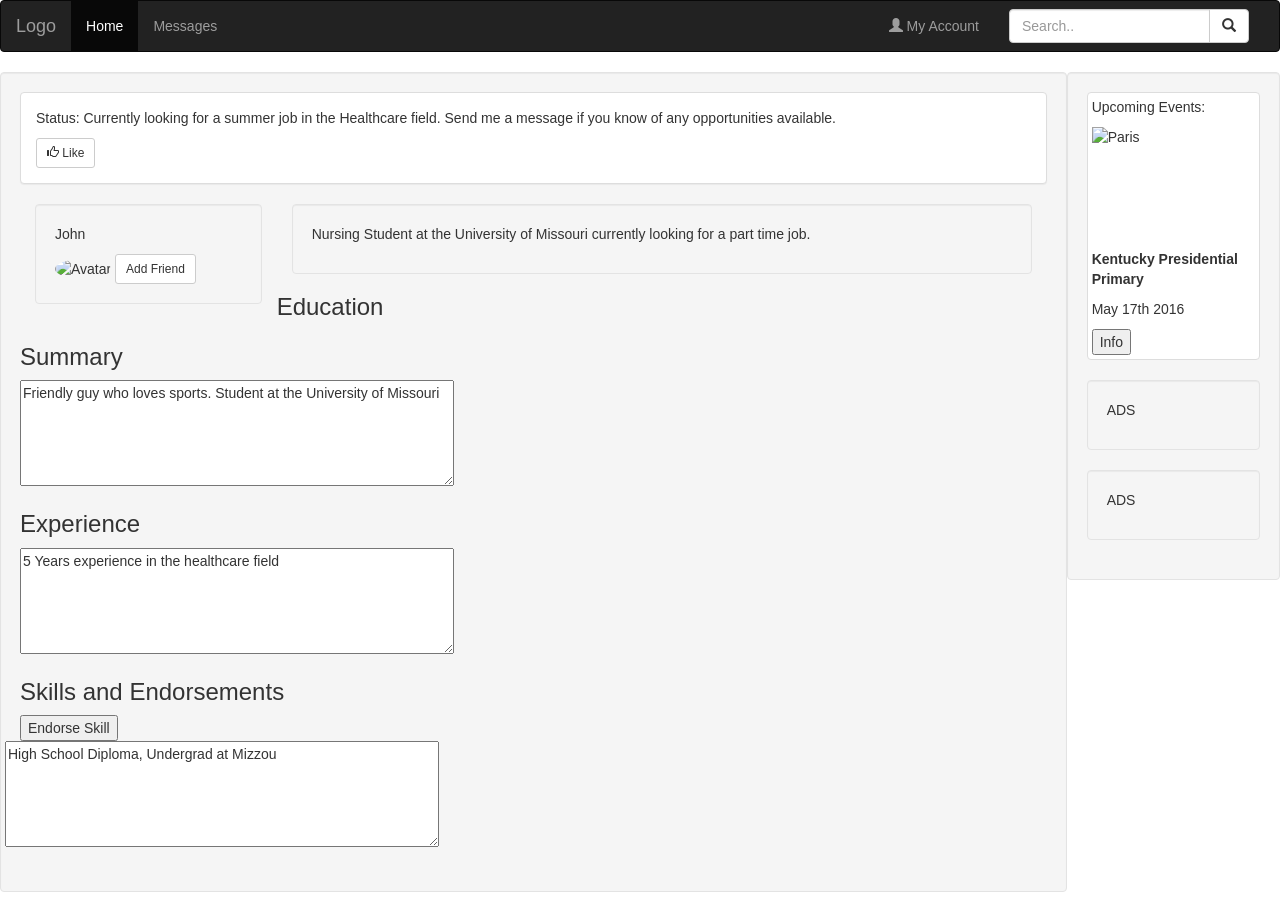
==== Views/John.html @ 83e793d2 "Create John.html" ====
<!DOCTYPE html>
<html lang="en">
<head>
  <title>John's Profile</title>
  <meta charset="utf-8">
  <meta name="viewport" content="width=device-width, initial-scale=1">
  <link rel="stylesheet" href="http://maxcdn.bootstrapcdn.com/bootstrap/3.3.6/css/bootstrap.min.css">
  <script src="https://ajax.googleapis.com/ajax/libs/jquery/1.12.0/jquery.min.js"></script>
  <script src="http://maxcdn.bootstrapcdn.com/bootstrap/3.3.6/js/bootstrap.min.js"></script>
  <style>
    /* Set black background color, white text and some padding */
    footer {
      background-color: #555;
      color: white;
      padding: 15px;
    }
  </style>
</head>
<body>

<nav class="navbar navbar-inverse">
  <div class="container-fluid">
    <div class="navbar-header">
      <button type="button" class="navbar-toggle" data-toggle="collapse" data-target="#myNavbar">
        <span class="icon-bar"></span>
        <span class="icon-bar"></span>
        <span class="icon-bar"></span>
      </button>
      <a class="navbar-brand" href="#">Logo</a>
    </div>
    <div class="collapse navbar-collapse" id="myNavbar">
      <ul class="nav navbar-nav">
        <li class="active"><a href="http://cs4320swe1.eastus.cloudapp.azure.com/startpage.html">Home</a></li>
        <li><a href="#">Messages</a></li>
      </ul>
      <form class="navbar-form navbar-right" role="search">
        <div class="form-group input-group">
          <input type="text" class="form-control" placeholder="Search..">
          <span class="input-group-btn">
            <button class="btn btn-default" type="button">
              <span class="glyphicon glyphicon-search"></span>
            </button>
          </span>
        </div>
      </form>
      <ul class="nav navbar-nav navbar-right">
        <li><a href="#"><span class="glyphicon glyphicon-user"></span> My Account</a></li>
      </ul>
   </div>
  </div>
</nav>

<div class="col-sm-10 well">
      <div class="row">
        <div class="col-sm-12">
          <div class="panel panel-default text-left">
            <div class="panel-body">
              <p contenteditable="true">Status: Currently looking for a summer job in the Healthcare field. Send me a message if you know of any opportunities available.</p>
        <button type="button" class="btn btn-default btn-sm">
                <span class="glyphicon glyphicon-thumbs-up"></span> Like
              </button>
        </div>
</div>
        </div>
      </div>
        <div class="col-sm-3">
          <div class="well">
           <p>John</p>
           <img src="http://www.primermagazine.com/wp-content/uploads/2010/01/wardrobe/wardrobe_jcrewsuit.jpg" class="img-circle" height="55" width="55" alt="Avatar">
         <button type="button" class="btn btn-default btn-sm"> Add Friend</button>
        </div>
        </div>
        <div class="col-sm-9">
          <div class="well">
            <p>Nursing Student at the University of Missouri currently looking for a part time job.</p>
          </div>
        </div>
        <br />
<div class="row">
        <div class="col-sm-12">
         <h3>Summary</h3>
         <textarea class=txtarea name="Summary" cols="50" rows="5">Friendly guy who loves sports. Student at the University of Missouri</textarea>
         <br />
        </div>
        <div class="col-sm-12">
         <h3>Experience</h3>
         <textarea name="Experience" cols="50" rows="5">5 Years experience in the healthcare field</textarea>
         <br />
        </div>
<div class="col-sm-12">
         <h3>Skills and Endorsements</h3>
         <button type="button"title="Click to add a new skill">Endorse Skill</button>
         <br />
        </div>
        <div="col-sm-12">
         <h3>Education</h3>
         <textarea name="Education" cols="50" rows="5">High School Diploma, Undergrad at Mizzou</textarea>
         <br />
         <br />
        </div>
</div>
<div class="col-sm-2 well">
        <div class="row">
        <div class="col-sm-12">
         <div class="thumbnail">
         <p>Upcoming Events:</p>
         <img src="http://www.bestautoinsurance.com/images/state_specific/state_flag/Flag_of_Kentucky.jpg" alt="Paris" width="400" height="300">
         <p><strong>Kentucky Presidential Primary</strong></p>
         <p>May 17th 2016</p>
         <FORM>
         <INPUT Type="BUTTON" Value="Info" Onclick="window.location.href='http://kentucky.state-election.info/'">
         </FORM>
        </div>
        <div class="well">
         <p>ADS</p>
        </div>
        <div class="well">
         <p>ADS</p>
        </div>
       </div>
       </div>
</div>
</div>
<!--<footer class="container-fluid text-center">
  <p>Authors: Zach Hogan, Quinton Miller, Keenan Shumard, Jordan Jones and Austin Dotto</p>
</footer>
-->
</html>
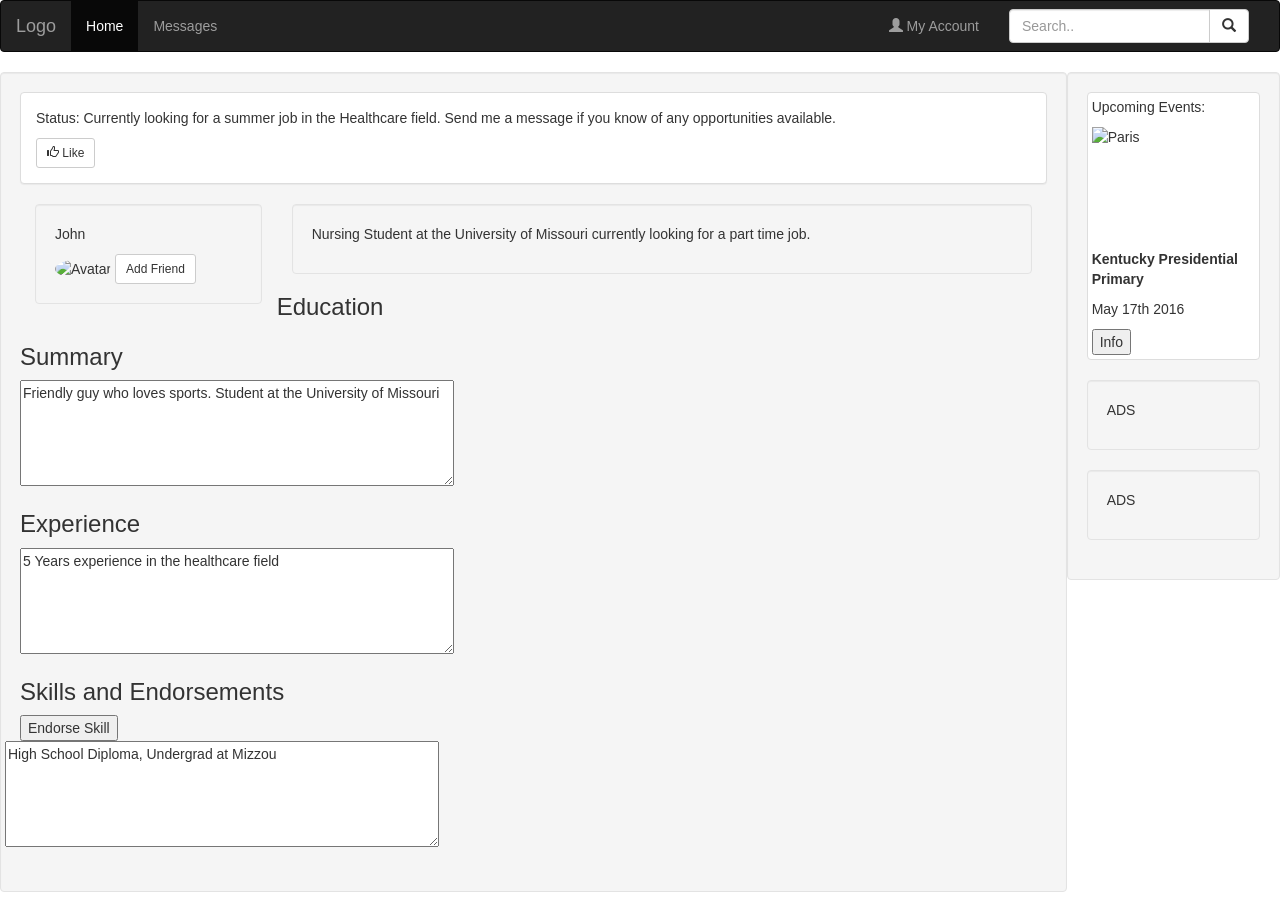
==== commit 07e6c9f2: "Updated html Updated html" ====
--- a/Views/John.html
+++ b/Views/John.html
@@ -1,3 +1,4 @@
+
 <!DOCTYPE html>
 <html lang="en">
 <head>
@@ -60,7 +61,7 @@
                 <span class="glyphicon glyphicon-thumbs-up"></span> Like
               </button>
         </div>
-</div>
+        </div>
         </div>
       </div>
         <div class="col-sm-3">
@@ -108,7 +109,7 @@
          <p><strong>Kentucky Presidential Primary</strong></p>
          <p>May 17th 2016</p>
          <FORM>
-         <INPUT Type="BUTTON" Value="Info" Onclick="window.location.href='http://kentucky.state-election.info/'">
+<INPUT Type="BUTTON" Value="Info" Onclick="window.location.href='http://kentucky.state-election.info/'">
          </FORM>
         </div>
         <div class="well">
@@ -125,4 +126,4 @@
   <p>Authors: Zach Hogan, Quinton Miller, Keenan Shumard, Jordan Jones and Austin Dotto</p>
 </footer>
 -->
-</html>
+</html>
